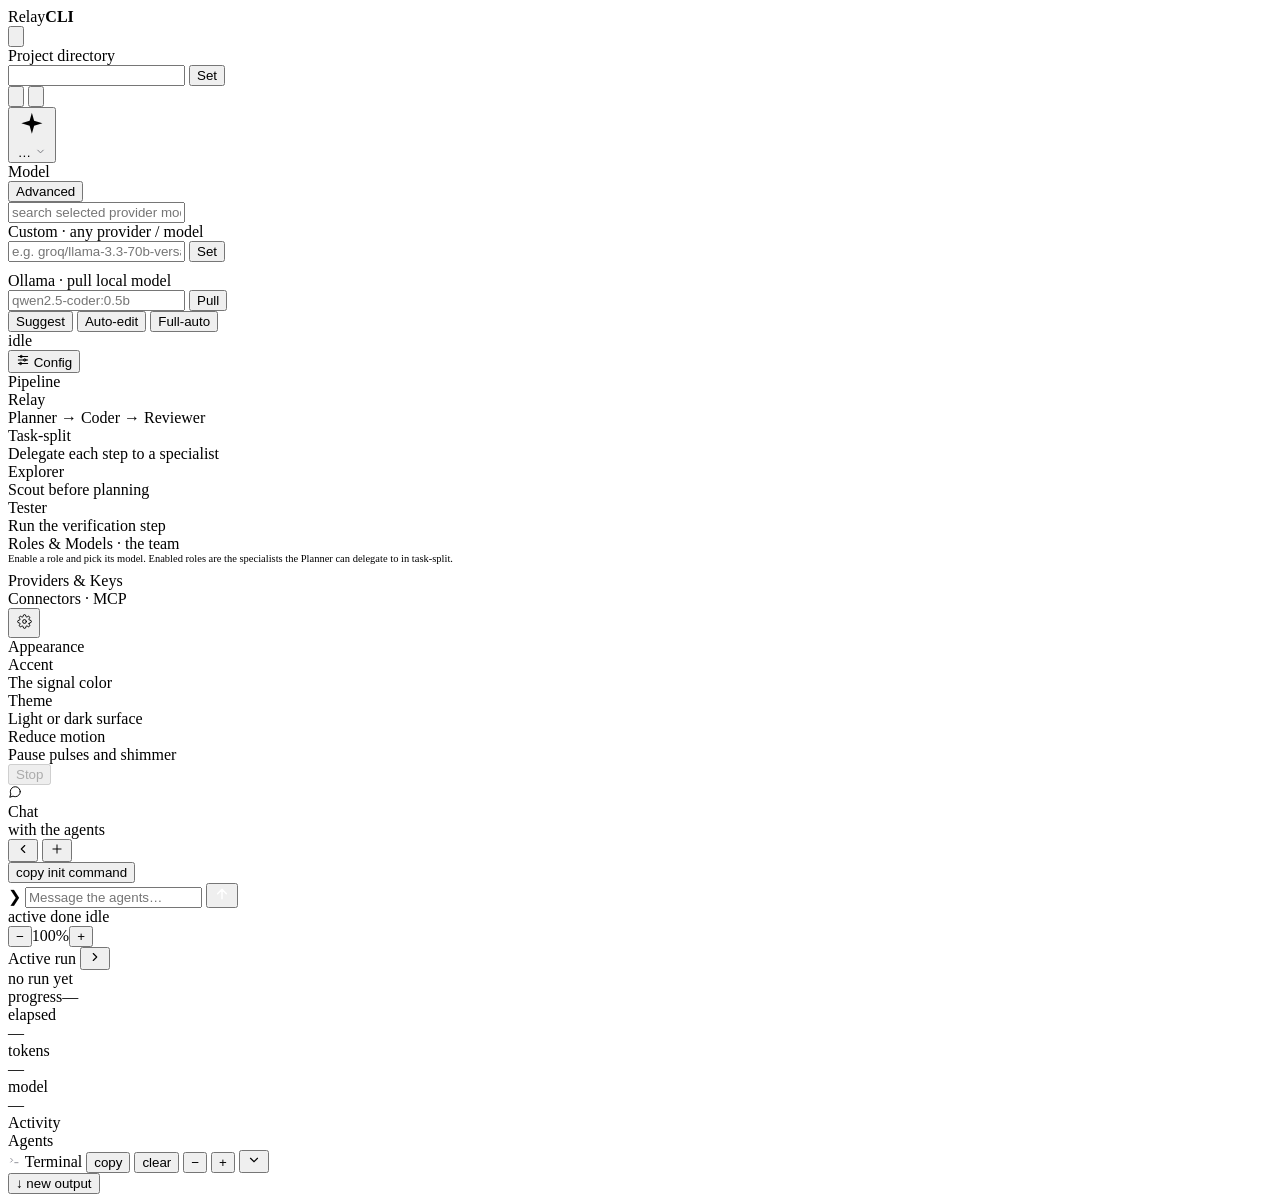
==== relaycli/web_ui.html @ 96cdc036 "refactor(web): split web_ui.html's inline CSS/JS into styles.css/app.js web_ui.html was a single 176" ====
<!DOCTYPE html>
<html>
<head>
<meta charset="utf-8">
<meta name="viewport" content="width=device-width, initial-scale=1">
<title>RelayCLI</title>
<link rel="preconnect" href="https://fonts.googleapis.com">
<link rel="preconnect" href="https://fonts.gstatic.com" crossorigin>
<link href="https://fonts.googleapis.com/css2?family=Geist:wght@400;500;600&family=JetBrains+Mono:wght@400;500;600&display=swap" rel="stylesheet">
<link rel="stylesheet" href="/styles.css">
</head>
<body>
<div class="app" id="app">
  <div class="top">
	    <span class="dots"><span style="background:#FF5F57"></span><span style="background:#FEBC2E"></span><span style="background:#28C840"></span></span>
	    <span class="logo">Relay<b>CLI</b></span>
	    <span class="proj" id="proj"></span>
	    <div class="menu-wrap">
	      <button class="btn" id="projectBtn" title="Change project directory" aria-label="Change project directory">
	        <svg viewBox="0 0 24 24" fill="none" stroke="currentColor" stroke-width="1.7" stroke-linecap="round" stroke-linejoin="round"><path d="M3 7.5h6l2 2H21v8.5a2 2 0 0 1-2 2H5a2 2 0 0 1-2-2Z"></path><path d="M3 7.5V6a2 2 0 0 1 2-2h4l2 2h8a2 2 0 0 1 2 2v1.5"></path></svg>
	      </button>
	      <div class="menu project-menu hidden" id="projectMenu">
	        <div class="head">Project directory</div>
	        <div class="crow">
	          <input id="projectPath" autocomplete="off">
	          <button id="projectSet">Set</button>
	        </div>
	      </div>
	    </div>
	    <button class="btn panel-short hidden" id="chatShow" title="Show chat" aria-label="Show chat">
	      <svg viewBox="0 0 24 24" fill="none" stroke="currentColor" stroke-width="1.7" stroke-linecap="round" stroke-linejoin="round"><path d="M21 11.5a8.38 8.38 0 0 1-8.5 8.5 8.5 8.5 0 0 1-3.9-.9L3 21l1.9-5.6a8.5 8.5 0 0 1-.9-3.9A8.38 8.38 0 0 1 12.5 3 8.38 8.38 0 0 1 21 11.5z"></path></svg>
	    </button>
	    <button class="btn panel-short hidden" id="sideShow" title="Show run panel" aria-label="Show run panel">
	      <svg viewBox="0 0 24 24" fill="none" stroke="currentColor" stroke-width="1.7" stroke-linecap="round" stroke-linejoin="round"><path d="M4 5h16M4 12h16M4 19h10"></path></svg>
	    </button>

	    <div class="menu-wrap">
      <button class="btn" id="modelBtn">
        <svg viewBox="0 0 24 24" fill="var(--accent)"><path d="M12 2l1.7 6.1L20 10l-6.3 1.9L12 18l-1.7-6.1L4 10l6.3-1.9z"></path></svg>
        <span id="modelName">…</span>
        <svg viewBox="0 0 24 24" width="11" height="11" fill="none" stroke="#6E6F77" stroke-width="2" stroke-linecap="round"><path d="m6 9 6 6 6-6"></path></svg>
      </button>
      <div class="menu mcol hidden" id="modelMenu">
        <div class="model-head">
          <div>
            <div class="mt">Model</div>
            <div class="ms" id="modelMenuCurrent"></div>
          </div>
          <button id="modelAdvancedToggle" type="button">Advanced</button>
        </div>
        <div id="recentItems"></div>
        <div class="provider-grid" id="providerItems"></div>
        <div class="model-tools">
          <input id="modelQ" placeholder="search selected provider models" autocomplete="off">
        </div>
        <div id="modelItems"></div>
        <div class="custom collapsed" id="modelAdvanced">
          <div class="custom-body">
            <div class="h">Custom · any provider / model</div>
            <div class="chips" id="provChips"></div>
            <div class="crow">
              <input id="customModel" placeholder="e.g. groq/llama-3.3-70b-versatile" autocomplete="off">
              <button id="customSet">Set</button>
            </div>
            <div class="h" style="margin-top:10px">Ollama · pull local model</div>
            <div class="crow">
              <input id="ollamaModel" placeholder="qwen2.5-coder:0.5b" autocomplete="off">
              <button id="ollamaPull">Pull</button>
            </div>
          </div>
        </div>
      </div>
    </div>

    <div class="modes" id="modes">
      <button data-m="suggest">Suggest</button>
      <button data-m="auto-edit">Auto-edit</button>
      <button data-m="full-auto">Full-auto</button>
    </div>
    <span class="live" id="live"><i></i><span id="liveText">idle</span></span>

    <!-- CONFIGURATION — the team: pipeline, roles & models, providers & keys -->
    <div class="menu-wrap">
      <button class="btn" id="configBtn" style="gap:6px">
        <svg viewBox="0 0 24 24" width="14" height="14" fill="none" stroke="currentColor" stroke-width="1.7" stroke-linecap="round" stroke-linejoin="round"><line x1="4" y1="6" x2="20" y2="6"/><line x1="4" y1="12" x2="20" y2="12"/><line x1="4" y1="18" x2="20" y2="18"/><circle cx="9" cy="6" r="2" fill="var(--panel)"/><circle cx="15" cy="12" r="2" fill="var(--panel)"/><circle cx="8" cy="18" r="2" fill="var(--panel)"/></svg>
        Config
      </button>
      <div class="menu settings hidden" id="configMenu">
        <div class="sec">
          <div class="h">Pipeline</div>
          <div class="setrow"><div class="l"><div class="t">Relay</div><div class="s">Planner → Coder → Reviewer</div></div><div class="tog" data-flag="relay"><span></span></div></div>
          <div class="setrow"><div class="l"><div class="t">Task-split</div><div class="s">Delegate each step to a specialist</div></div><div class="tog" data-flag="tasks"><span></span></div></div>
          <div class="setrow"><div class="l"><div class="t">Explorer</div><div class="s">Scout before planning</div></div><div class="tog" data-flag="explorer"><span></span></div></div>
          <div class="setrow"><div class="l"><div class="t">Tester</div><div class="s">Run the verification step</div></div><div class="tog" data-flag="tester"><span></span></div></div>
        </div>
        <div class="sec">
          <div class="h">Roles &amp; Models · the team</div>
          <div style="font-size:10.5px;color:var(--t4);margin-bottom:8px">Enable a role and pick its model. Enabled roles are the specialists the Planner can delegate to in task-split.</div>
          <div id="roster"></div>
        </div>
        <div class="sec">
          <div class="h">Providers &amp; Keys</div>
          <div id="apiKeys"></div>
        </div>
        <div class="sec">
          <div class="h">Connectors · MCP</div>
          <div id="mcpList"></div>
        </div>
        <div class="foot"><span class="p" id="cfgPath"></span><span class="v" id="ver"></span></div>
      </div>
    </div>

    <!-- SETTINGS — general preferences only -->
    <div class="menu-wrap">
      <button class="btn" id="gearBtn" aria-label="Settings" style="width:32px;height:30px;justify-content:center;padding:0">
        <svg viewBox="0 0 24 24" width="15" height="15" fill="none" stroke="currentColor" stroke-width="1.6" stroke-linecap="round" stroke-linejoin="round"><circle cx="12" cy="12" r="3"></circle><path d="M19.4 15a1.65 1.65 0 0 0 .33 1.82l.06.06a2 2 0 1 1-2.83 2.83l-.06-.06a1.65 1.65 0 0 0-1.82-.33 1.65 1.65 0 0 0-1 1.51V21a2 2 0 0 1-4 0v-.09A1.65 1.65 0 0 0 9 19.4a1.65 1.65 0 0 0-1.82.33l-.06.06a2 2 0 1 1-2.83-2.83l.06-.06a1.65 1.65 0 0 0 .33-1.82 1.65 1.65 0 0 0-1.51-1H3a2 2 0 0 1 0-4h.09A1.65 1.65 0 0 0 4.6 9a1.65 1.65 0 0 0-.33-1.82l-.06-.06a2 2 0 1 1 2.83-2.83l.06.06a1.65 1.65 0 0 0 1.82.33H9a1.65 1.65 0 0 0 1-1.51V3a2 2 0 0 1 4 0v.09a1.65 1.65 0 0 0 1 1.51 1.65 1.65 0 0 0 1.82-.33l.06-.06a2 2 0 1 1 2.83 2.83l-.06.06a1.65 1.65 0 0 0-.33 1.82V9a1.65 1.65 0 0 0 1.51 1H21a2 2 0 0 1 0 4h-.09a1.65 1.65 0 0 0-1.51 1z"></path></svg>
      </button>
      <div class="menu settings hidden" id="settingsMenu">
        <div class="sec" style="border-top:0">
          <div class="h">Appearance</div>
          <div class="setrow"><div class="l"><div class="t">Accent</div><div class="s">The signal color</div></div>
            <div class="swatches" id="swatches"></div></div>
          <div class="setrow"><div class="l"><div class="t">Theme</div><div class="s">Light or dark surface</div></div><div class="tog" id="themeTog"><span></span></div></div>
          <div class="setrow"><div class="l"><div class="t">Reduce motion</div><div class="s">Pause pulses and shimmer</div></div><div class="tog" id="reduceTog"><span></span></div></div>
        </div>
        <div class="foot"><span class="v" id="ver2"></span></div>
      </div>
    </div>

    <button class="stop" id="stopBtn" disabled><span></span>Stop</button>
  </div>

  <div class="main">
    <div class="chat">
      <div class="chat-head">
	        <div class="ic"><svg viewBox="0 0 24 24" width="14" height="14" fill="none" stroke="currentColor" stroke-width="1.7" stroke-linecap="round" stroke-linejoin="round"><path d="M21 11.5a8.38 8.38 0 0 1-8.5 8.5 8.5 8.5 0 0 1-3.9-.9L3 21l1.9-5.6a8.5 8.5 0 0 1-.9-3.9A8.38 8.38 0 0 1 12.5 3 8.38 8.38 0 0 1 21 11.5z"></path></svg></div>
	        <div><div class="t">Chat</div><div class="s">with the agents</div></div>
	        <button class="icon-btn panel-close" id="chatCollapse" style="margin-left:auto" aria-label="Hide chat" title="Hide chat">
	          <svg viewBox="0 0 24 24" width="14" height="14" fill="none" stroke="currentColor" stroke-width="1.9" stroke-linecap="round" stroke-linejoin="round"><path d="m15 18-6-6 6-6"></path></svg>
	        </button>
	        <button class="icon-btn" id="newBtn" aria-label="New chat" title="New chat">
	          <svg viewBox="0 0 24 24" width="14" height="14" fill="none" stroke="currentColor" stroke-width="1.7" stroke-linecap="round" stroke-linejoin="round"><path d="M12 5v14M5 12h14"></path></svg>
	        </button>
      </div>
      <div class="setup-banner hidden" id="setupBanner"><div class="bt"><span id="setupTitle"></span><span id="setupState"></span></div><div class="bs" id="setupBody"></div><button id="setupCopy">copy init command</button></div>
      <div class="thread" id="thread"></div>
      <div class="composer">
        <div class="cmd-palette hidden" id="cmdPalette"></div>
        <div class="box">
          <span class="caret">❯</span>
          <input id="input" placeholder="Message the agents…" autocomplete="off">
          <button class="send" id="send" title="Send">
            <svg viewBox="0 0 24 24" width="16" height="16" fill="none" stroke="#fff" stroke-width="2.2" stroke-linecap="round" stroke-linejoin="round"><path d="M12 19V5M5.5 11.5 12 5l6.5 6.5"></path></svg>
          </button>
        </div>
      </div>
    </div>

    <div class="canvas" id="canvas">
      <div class="canvas-scroll"><div class="stage" id="stage"></div></div>
      <div class="legend">
        <span><i style="background:var(--accent)"></i>active</span>
        <span><i style="background:var(--green)"></i>done</span>
        <span><i style="background:var(--t5)"></i>idle</span>
      </div>
      <div class="zoom">
        <button id="zOut">−</button><span class="zv" id="zVal">100%</span><button id="zIn">+</button>
      </div>
    </div>

    <div class="side">
	      <div class="run">
	        <div class="label" id="runLabel"><i></i><span>Active run</span>
	          <button class="icon-btn panel-close" id="sideCollapse" aria-label="Hide run panel" title="Hide run panel">
	            <svg viewBox="0 0 24 24" width="14" height="14" fill="none" stroke="currentColor" stroke-width="1.9" stroke-linecap="round" stroke-linejoin="round"><path d="m9 18 6-6-6-6"></path></svg>
	          </button>
	        </div>
        <div class="goal" id="goal"><span style="color:var(--t4)">no run yet</span></div>
        <div class="prog"><div class="r"><span>progress</span><span id="progPct">—</span></div><div class="bar"><i id="progBar"></i></div></div>
        <div class="stats">
          <div class="stat"><div class="k">elapsed</div><div class="v" id="stElapsed">—</div></div>
          <div class="stat"><div class="k">tokens</div><div class="v" id="stTokens">—</div></div>
          <div class="stat"><div class="k">model</div><div class="v" id="stModel">—</div></div>
        </div>
      </div>
      <div class="activity">
        <div class="label"><span>Activity</span><span id="activityCount"></span></div>
        <div class="activity-list" id="activityList"></div>
      </div>
      <div class="agents">
        <div class="label"><span>Agents</span><span id="agentCount"></span></div>
        <div id="cards"></div>
      </div>
    </div>
  </div>

  <div class="term" id="term">
    <div class="term-grip" id="termGrip" title="Drag to resize"></div>
    <div class="term-head">
      <svg viewBox="0 0 24 24" width="13" height="13" fill="none" stroke="#8A8B92" stroke-width="1.7" stroke-linecap="round" stroke-linejoin="round"><path d="m5 8 3.5 3.5L5 15M12.5 16h6"></path></svg>
      <span class="t">Terminal</span><span class="cwd" id="cwd"></span>
      <span class="cnt" id="lineCount"></span>
	      <button class="thbtn" id="termCopy" title="Copy all output">copy</button>
	      <button class="thbtn" id="termClear" title="Clear output">clear</button>
	      <button class="thbtn" id="termSmaller" title="Shorter terminal">−</button>
	      <button class="thbtn" id="termLarger" title="Taller terminal">+</button>
	      <button class="chev" id="termToggle"><svg viewBox="0 0 24 24" width="14" height="14" fill="none" stroke="currentColor" stroke-width="2" stroke-linecap="round"><path d="m6 9 6 6 6-6"></path></svg></button>
    </div>
    <div class="term-body" id="log"></div>
    <button class="newlines hidden" id="newLines">↓ new output</button>
  </div>
</div>

<script src="/app.js"></script>
</body>
</html>
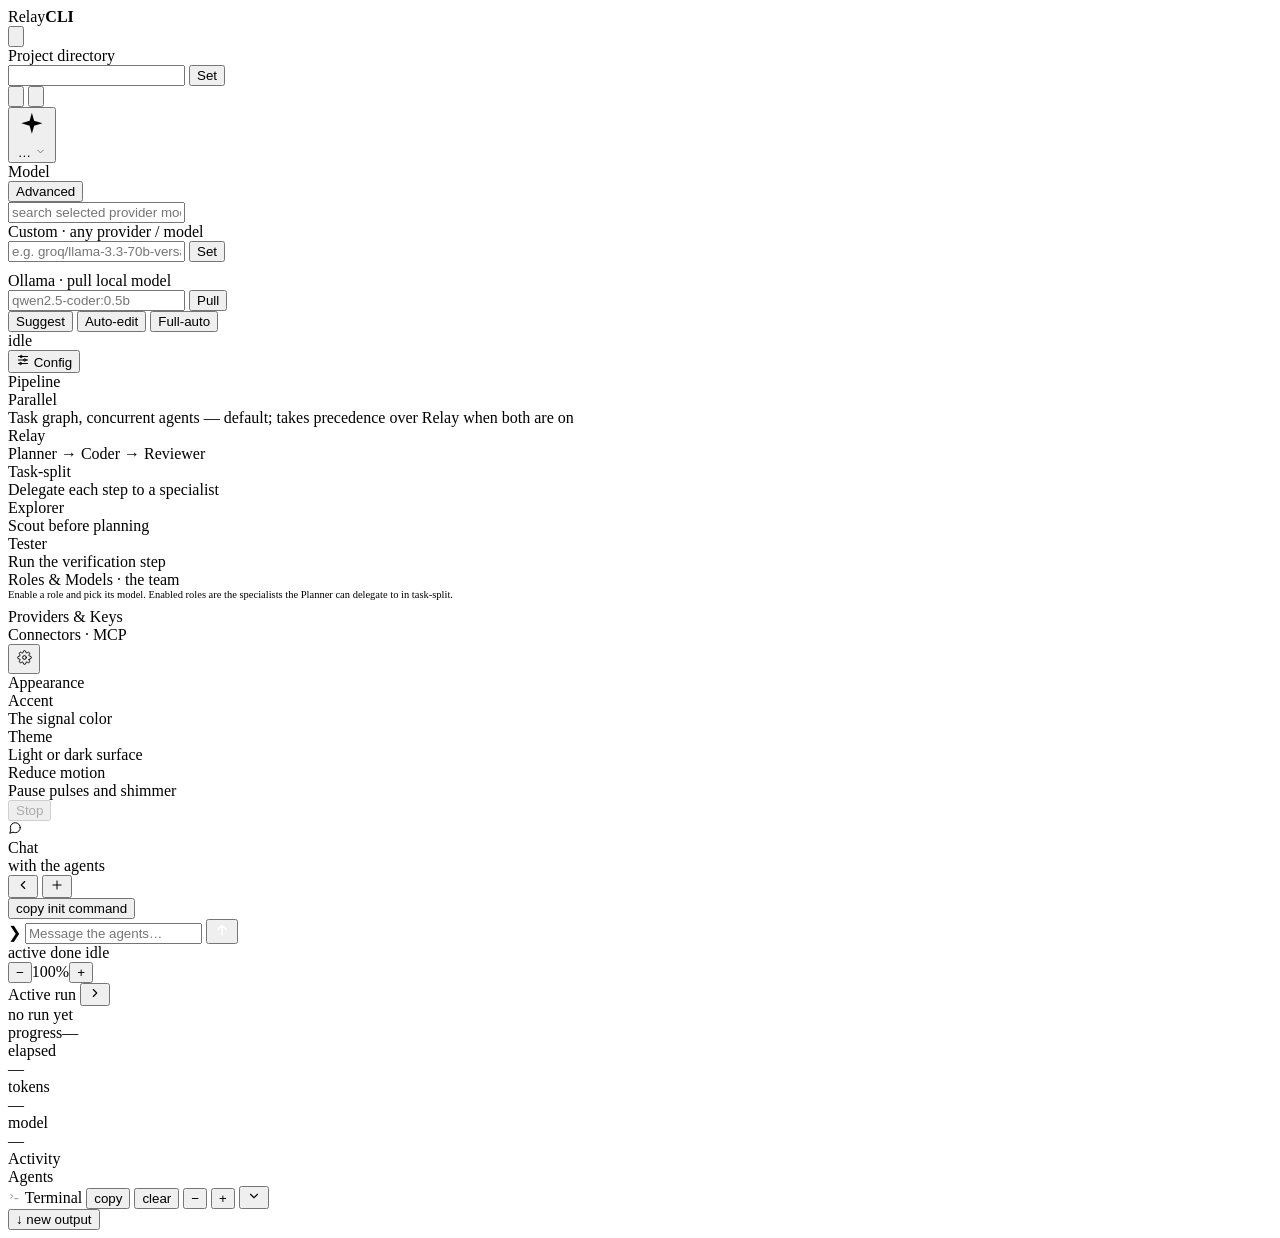
==== commit a7edf0dc: "feat(web): concurrent task-lane view for --experimental-parallel The desktop web console previously " ====
--- a/relaycli/web_ui.html
+++ b/relaycli/web_ui.html
@@ -1,5 +1,5 @@
 <!DOCTYPE html>
-<html>
+<html lang="en">
 <head>
 <meta charset="utf-8">
 <meta name="viewport" content="width=device-width, initial-scale=1">
@@ -22,7 +22,7 @@
 	      <div class="menu project-menu hidden" id="projectMenu">
 	        <div class="head">Project directory</div>
 	        <div class="crow">
-	          <input id="projectPath" autocomplete="off">
+	          <input id="projectPath" autocomplete="off" aria-label="Project directory">
 	          <button id="projectSet">Set</button>
 	        </div>
 	      </div>
@@ -35,7 +35,7 @@
 	    </button>
 
 	    <div class="menu-wrap">
-      <button class="btn" id="modelBtn">
+      <button class="btn" id="modelBtn" title="Change model">
         <svg viewBox="0 0 24 24" fill="var(--accent)"><path d="M12 2l1.7 6.1L20 10l-6.3 1.9L12 18l-1.7-6.1L4 10l6.3-1.9z"></path></svg>
         <span id="modelName">…</span>
         <svg viewBox="0 0 24 24" width="11" height="11" fill="none" stroke="#6E6F77" stroke-width="2" stroke-linecap="round"><path d="m6 9 6 6 6-6"></path></svg>
@@ -51,7 +51,7 @@
         <div id="recentItems"></div>
         <div class="provider-grid" id="providerItems"></div>
         <div class="model-tools">
-          <input id="modelQ" placeholder="search selected provider models" autocomplete="off">
+          <input id="modelQ" placeholder="search selected provider models" autocomplete="off" aria-label="Search selected provider models">
         </div>
         <div id="modelItems"></div>
         <div class="custom collapsed" id="modelAdvanced">
@@ -59,12 +59,12 @@
             <div class="h">Custom · any provider / model</div>
             <div class="chips" id="provChips"></div>
             <div class="crow">
-              <input id="customModel" placeholder="e.g. groq/llama-3.3-70b-versatile" autocomplete="off">
+              <input id="customModel" placeholder="e.g. groq/llama-3.3-70b-versatile" autocomplete="off" aria-label="Custom model">
               <button id="customSet">Set</button>
             </div>
             <div class="h" style="margin-top:10px">Ollama · pull local model</div>
             <div class="crow">
-              <input id="ollamaModel" placeholder="qwen2.5-coder:0.5b" autocomplete="off">
+              <input id="ollamaModel" placeholder="qwen2.5-coder:0.5b" autocomplete="off" aria-label="Ollama model to pull">
               <button id="ollamaPull">Pull</button>
             </div>
           </div>
@@ -88,10 +88,11 @@
       <div class="menu settings hidden" id="configMenu">
         <div class="sec">
           <div class="h">Pipeline</div>
-          <div class="setrow"><div class="l"><div class="t">Relay</div><div class="s">Planner → Coder → Reviewer</div></div><div class="tog" data-flag="relay"><span></span></div></div>
-          <div class="setrow"><div class="l"><div class="t">Task-split</div><div class="s">Delegate each step to a specialist</div></div><div class="tog" data-flag="tasks"><span></span></div></div>
-          <div class="setrow"><div class="l"><div class="t">Explorer</div><div class="s">Scout before planning</div></div><div class="tog" data-flag="explorer"><span></span></div></div>
-          <div class="setrow"><div class="l"><div class="t">Tester</div><div class="s">Run the verification step</div></div><div class="tog" data-flag="tester"><span></span></div></div>
+          <div class="setrow"><div class="l"><div class="t">Parallel</div><div class="s">Task graph, concurrent agents — default; takes precedence over Relay when both are on</div></div><div class="tog" data-flag="parallel" role="switch" tabindex="0" aria-checked="false" aria-label="Parallel"><span></span></div></div>
+          <div class="setrow"><div class="l"><div class="t">Relay</div><div class="s">Planner → Coder → Reviewer</div></div><div class="tog" data-flag="relay" role="switch" tabindex="0" aria-checked="false" aria-label="Relay"><span></span></div></div>
+          <div class="setrow"><div class="l"><div class="t">Task-split</div><div class="s">Delegate each step to a specialist</div></div><div class="tog" data-flag="tasks" role="switch" tabindex="0" aria-checked="false" aria-label="Task-split"><span></span></div></div>
+          <div class="setrow"><div class="l"><div class="t">Explorer</div><div class="s">Scout before planning</div></div><div class="tog" data-flag="explorer" role="switch" tabindex="0" aria-checked="false" aria-label="Explorer"><span></span></div></div>
+          <div class="setrow"><div class="l"><div class="t">Tester</div><div class="s">Run the verification step</div></div><div class="tog" data-flag="tester" role="switch" tabindex="0" aria-checked="false" aria-label="Tester"><span></span></div></div>
         </div>
         <div class="sec">
           <div class="h">Roles &amp; Models · the team</div>
@@ -120,8 +121,8 @@
           <div class="h">Appearance</div>
           <div class="setrow"><div class="l"><div class="t">Accent</div><div class="s">The signal color</div></div>
             <div class="swatches" id="swatches"></div></div>
-          <div class="setrow"><div class="l"><div class="t">Theme</div><div class="s">Light or dark surface</div></div><div class="tog" id="themeTog"><span></span></div></div>
-          <div class="setrow"><div class="l"><div class="t">Reduce motion</div><div class="s">Pause pulses and shimmer</div></div><div class="tog" id="reduceTog"><span></span></div></div>
+          <div class="setrow"><div class="l"><div class="t">Theme</div><div class="s">Light or dark surface</div></div><div class="tog" id="themeTog" role="switch" tabindex="0" aria-checked="false" aria-label="Light theme"><span></span></div></div>
+          <div class="setrow"><div class="l"><div class="t">Reduce motion</div><div class="s">Pause pulses and shimmer</div></div><div class="tog" id="reduceTog" role="switch" tabindex="0" aria-checked="false" aria-label="Reduce motion"><span></span></div></div>
         </div>
         <div class="foot"><span class="v" id="ver2"></span></div>
       </div>
@@ -148,8 +149,8 @@
         <div class="cmd-palette hidden" id="cmdPalette"></div>
         <div class="box">
           <span class="caret">❯</span>
-          <input id="input" placeholder="Message the agents…" autocomplete="off">
-          <button class="send" id="send" title="Send">
+          <input id="input" placeholder="Message the agents…" autocomplete="off" aria-label="Message the agents">
+          <button class="send" id="send" title="Send" aria-label="Send">
             <svg viewBox="0 0 24 24" width="16" height="16" fill="none" stroke="#fff" stroke-width="2.2" stroke-linecap="round" stroke-linejoin="round"><path d="M12 19V5M5.5 11.5 12 5l6.5 6.5"></path></svg>
           </button>
         </div>
@@ -164,7 +165,7 @@
         <span><i style="background:var(--t5)"></i>idle</span>
       </div>
       <div class="zoom">
-        <button id="zOut">−</button><span class="zv" id="zVal">100%</span><button id="zIn">+</button>
+        <button id="zOut" aria-label="Zoom out">−</button><span class="zv" id="zVal">100%</span><button id="zIn" aria-label="Zoom in">+</button>
       </div>
     </div>
 
@@ -202,9 +203,9 @@
       <span class="cnt" id="lineCount"></span>
 	      <button class="thbtn" id="termCopy" title="Copy all output">copy</button>
 	      <button class="thbtn" id="termClear" title="Clear output">clear</button>
-	      <button class="thbtn" id="termSmaller" title="Shorter terminal">−</button>
-	      <button class="thbtn" id="termLarger" title="Taller terminal">+</button>
-	      <button class="chev" id="termToggle"><svg viewBox="0 0 24 24" width="14" height="14" fill="none" stroke="currentColor" stroke-width="2" stroke-linecap="round"><path d="m6 9 6 6 6-6"></path></svg></button>
+	      <button class="thbtn" id="termSmaller" title="Shorter terminal" aria-label="Shorter terminal">−</button>
+	      <button class="thbtn" id="termLarger" title="Taller terminal" aria-label="Taller terminal">+</button>
+	      <button class="chev" id="termToggle" aria-label="Toggle terminal"><svg viewBox="0 0 24 24" width="14" height="14" fill="none" stroke="currentColor" stroke-width="2" stroke-linecap="round"><path d="m6 9 6 6 6-6"></path></svg></button>
     </div>
     <div class="term-body" id="log"></div>
     <button class="newlines hidden" id="newLines">↓ new output</button>
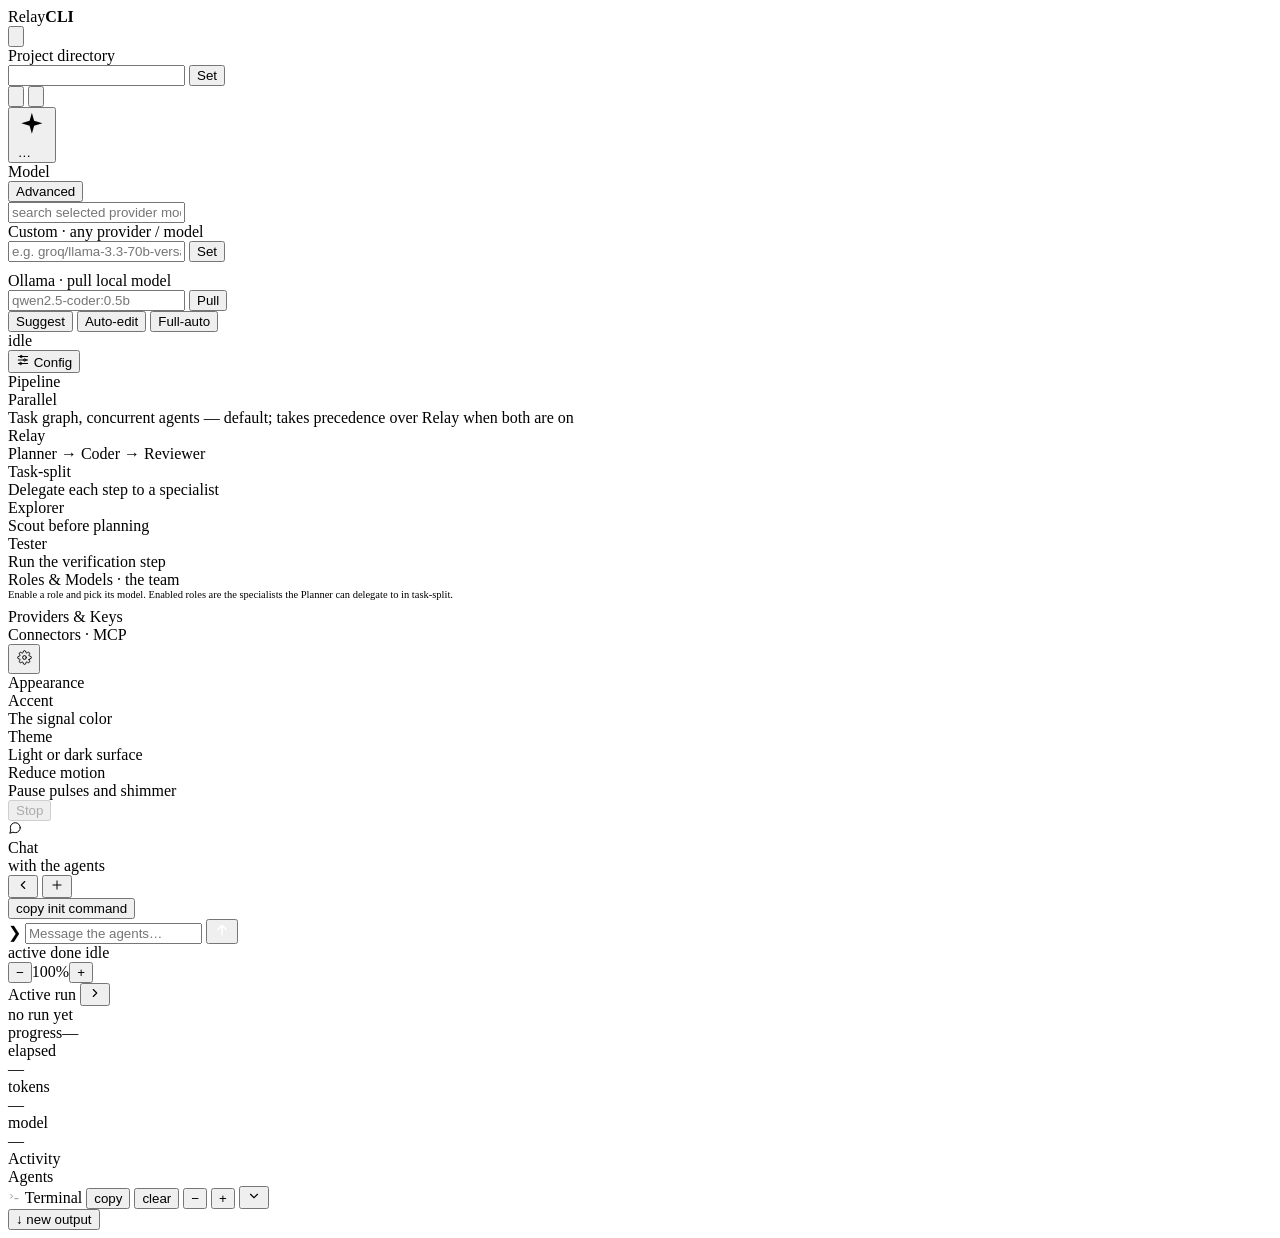
==== commit 87f88651: "fix(web): tokenize leftover chrome hex so it flips with the theme These 51 hex values predate the SL" ====
--- a/relaycli/web_ui.html
+++ b/relaycli/web_ui.html
@@ -38,7 +38,7 @@
       <button class="btn" id="modelBtn" title="Change model">
         <svg viewBox="0 0 24 24" fill="var(--accent)"><path d="M12 2l1.7 6.1L20 10l-6.3 1.9L12 18l-1.7-6.1L4 10l6.3-1.9z"></path></svg>
         <span id="modelName">…</span>
-        <svg viewBox="0 0 24 24" width="11" height="11" fill="none" stroke="#6E6F77" stroke-width="2" stroke-linecap="round"><path d="m6 9 6 6 6-6"></path></svg>
+        <svg viewBox="0 0 24 24" width="11" height="11" fill="none" stroke="var(--t4)" stroke-width="2" stroke-linecap="round"><path d="m6 9 6 6 6-6"></path></svg>
       </button>
       <div class="menu mcol hidden" id="modelMenu">
         <div class="model-head">
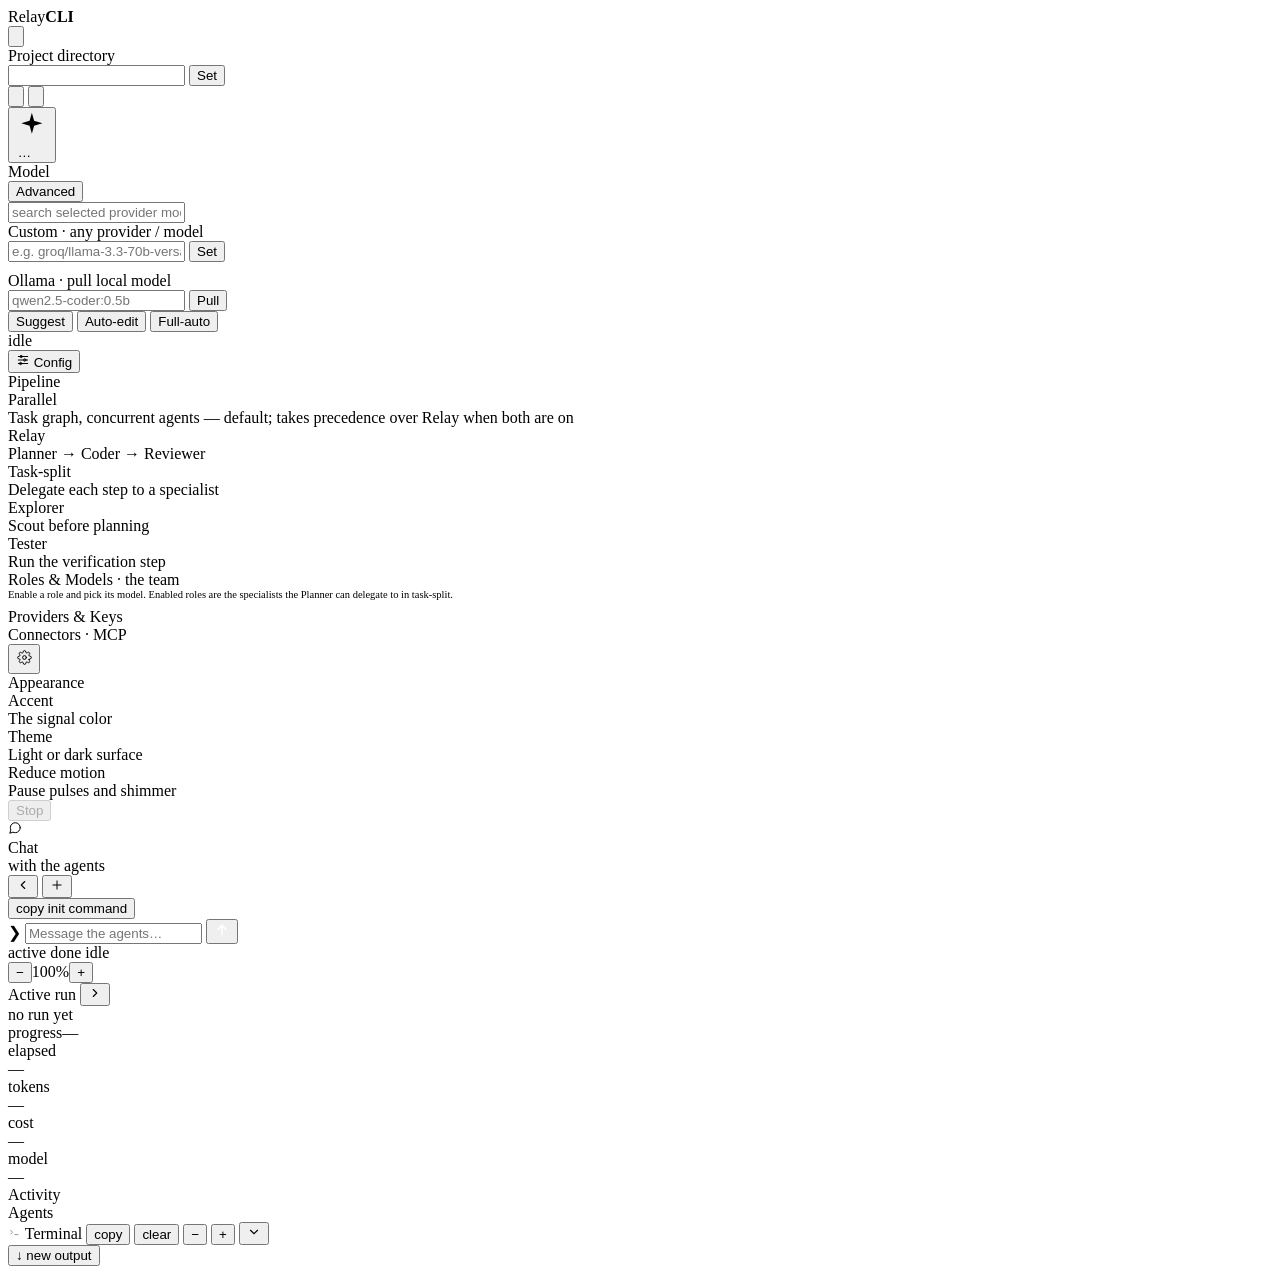
==== commit e537851d: "fix(web): honour Stop during parallel runs, show live tokens/cost Two gaps between the web console a" ====
--- a/relaycli/web_ui.html
+++ b/relaycli/web_ui.html
@@ -181,6 +181,7 @@
         <div class="stats">
           <div class="stat"><div class="k">elapsed</div><div class="v" id="stElapsed">—</div></div>
           <div class="stat"><div class="k">tokens</div><div class="v" id="stTokens">—</div></div>
+          <div class="stat"><div class="k">cost</div><div class="v" id="stCost">—</div></div>
           <div class="stat"><div class="k">model</div><div class="v" id="stModel">—</div></div>
         </div>
       </div>
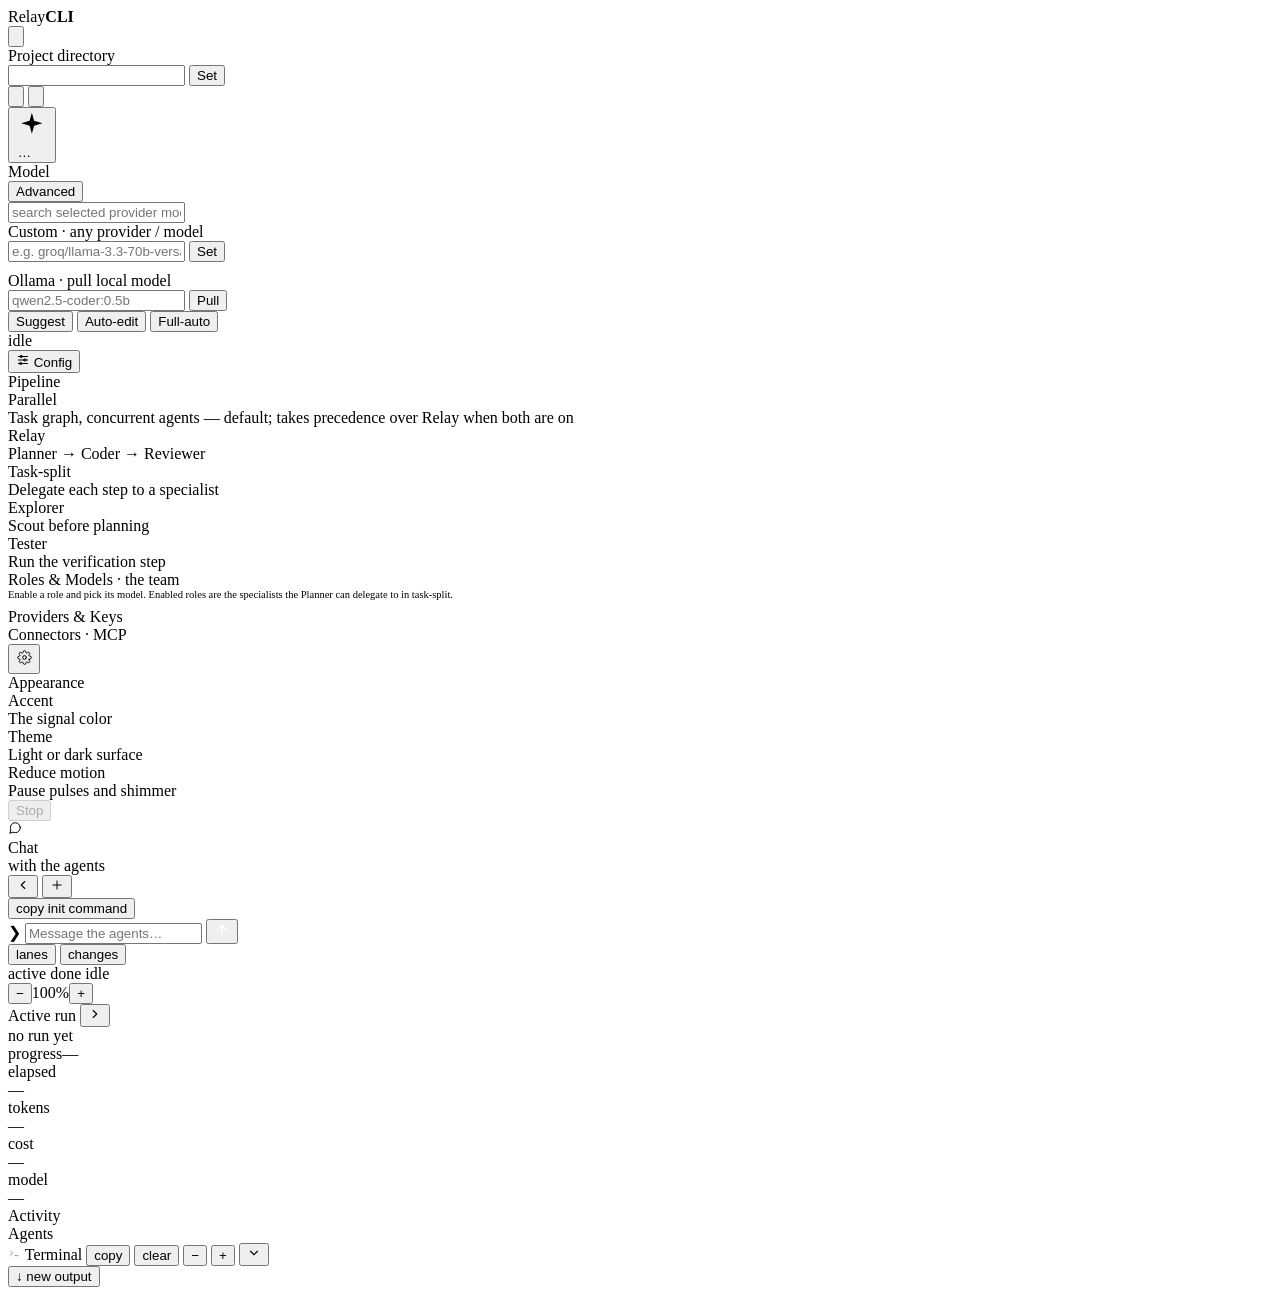
==== commit 1105840f: "feat(web): changes view — review what the agents edited The desktop console could say "wrote src/app" ====
--- a/relaycli/web_ui.html
+++ b/relaycli/web_ui.html
@@ -158,6 +158,10 @@
     </div>
 
     <div class="canvas" id="canvas">
+      <div class="viewtabs" id="viewTabs" role="tablist" aria-label="Canvas view">
+        <button data-v="lanes" class="on" role="tab" aria-selected="true">lanes</button>
+        <button data-v="diffs" role="tab" aria-selected="false">changes<span class="vcount" id="diffCount"></span></button>
+      </div>
       <div class="canvas-scroll"><div class="stage" id="stage"></div></div>
       <div class="legend">
         <span><i style="background:var(--accent)"></i>active</span>
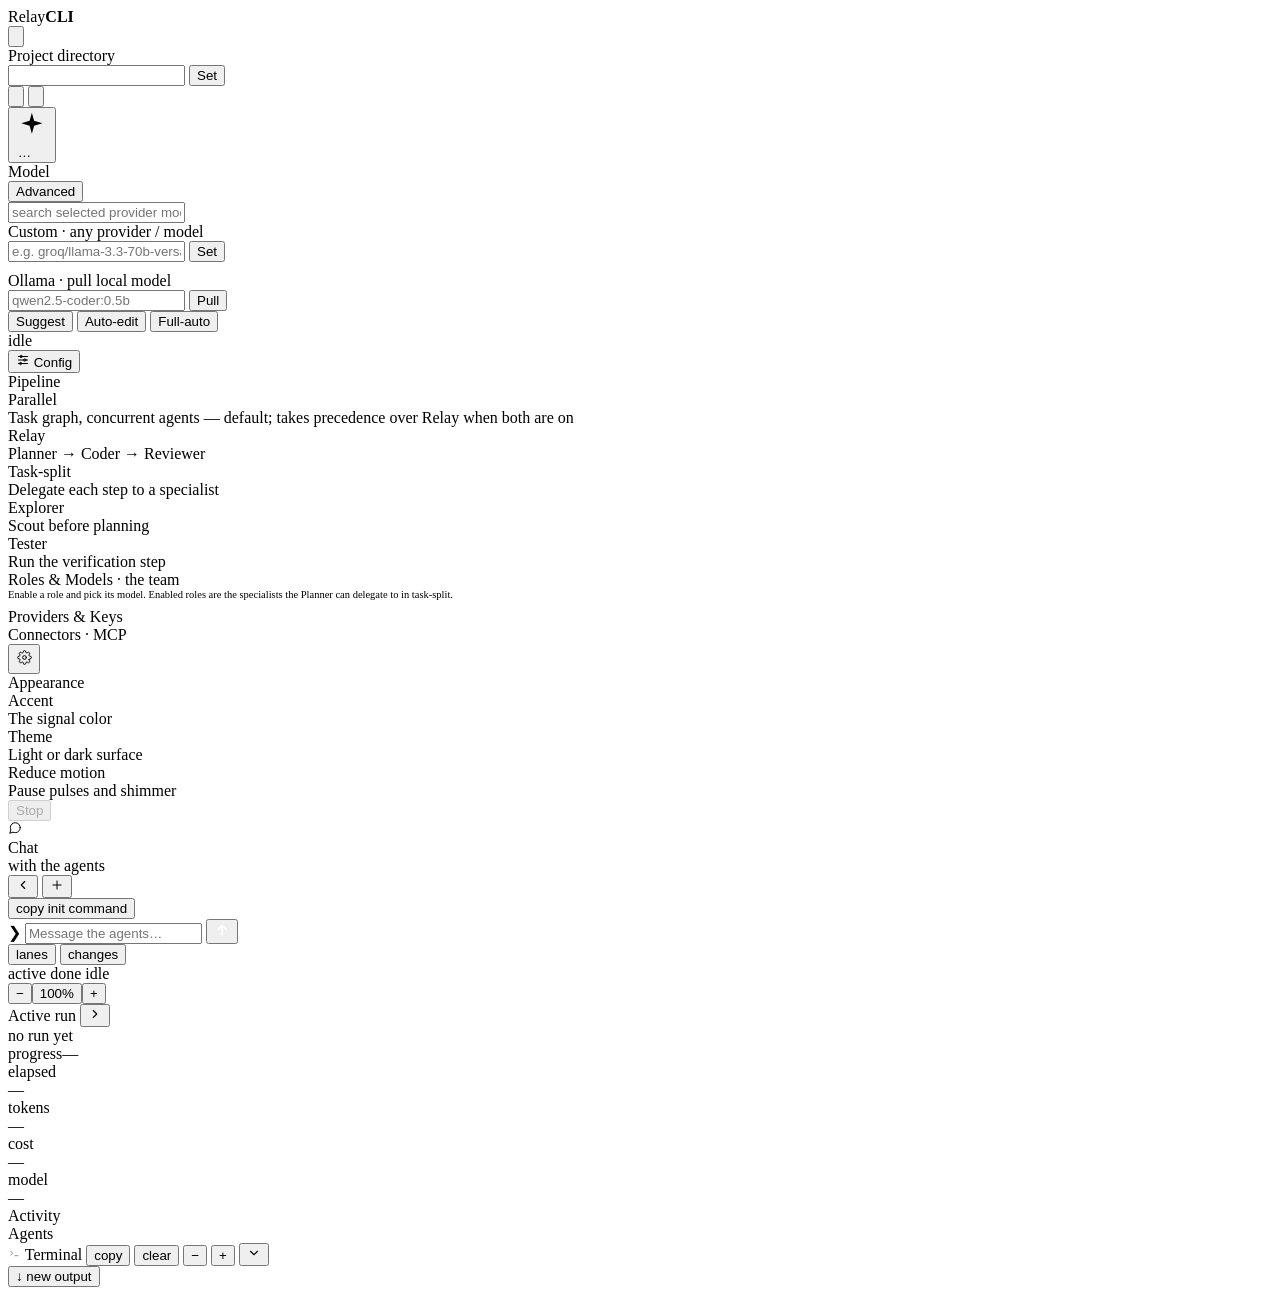
==== commit 623a1658: "feat: production audit, design-parity panels, and local-model frontend work Everything left uncommit" ====
--- a/relaycli/web_ui.html
+++ b/relaycli/web_ui.html
@@ -4,9 +4,7 @@
 <meta charset="utf-8">
 <meta name="viewport" content="width=device-width, initial-scale=1">
 <title>RelayCLI</title>
-<link rel="preconnect" href="https://fonts.googleapis.com">
-<link rel="preconnect" href="https://fonts.gstatic.com" crossorigin>
-<link href="https://fonts.googleapis.com/css2?family=Geist:wght@400;500;600&family=JetBrains+Mono:wght@400;500;600&display=swap" rel="stylesheet">
+<link rel="icon" href="data:image/svg+xml,%3Csvg xmlns='http://www.w3.org/2000/svg' viewBox='0 0 64 64'%3E%3Crect width='64' height='64' rx='14' fill='%23131e26'/%3E%3Cpath d='M18 20l14 12-14 12M35 44h12' fill='none' stroke='%235fa8dc' stroke-width='6' stroke-linecap='round' stroke-linejoin='round'/%3E%3C/svg%3E">
 <link rel="stylesheet" href="/styles.css">
 </head>
 <body>
@@ -48,6 +46,7 @@
           </div>
           <button id="modelAdvancedToggle" type="button">Advanced</button>
         </div>
+        <div id="installedItems"></div>
         <div id="recentItems"></div>
         <div class="provider-grid" id="providerItems"></div>
         <div class="model-tools">
@@ -162,14 +161,14 @@
         <button data-v="lanes" class="on" role="tab" aria-selected="true">lanes</button>
         <button data-v="diffs" role="tab" aria-selected="false">changes<span class="vcount" id="diffCount"></span></button>
       </div>
-      <div class="canvas-scroll"><div class="stage" id="stage"></div></div>
+      <div class="canvas-scroll" id="canvasScroll" title="Drag empty canvas to pan"><div class="stage" id="stage"></div></div>
       <div class="legend">
         <span><i style="background:var(--accent)"></i>active</span>
         <span><i style="background:var(--green)"></i>done</span>
         <span><i style="background:var(--t5)"></i>idle</span>
       </div>
       <div class="zoom">
-        <button id="zOut" aria-label="Zoom out">−</button><span class="zv" id="zVal">100%</span><button id="zIn" aria-label="Zoom in">+</button>
+        <button id="zOut" aria-label="Zoom out">−</button><button id="zReset" class="zv" aria-label="Reset canvas view">100%</button><button id="zIn" aria-label="Zoom in">+</button>
       </div>
     </div>
 
